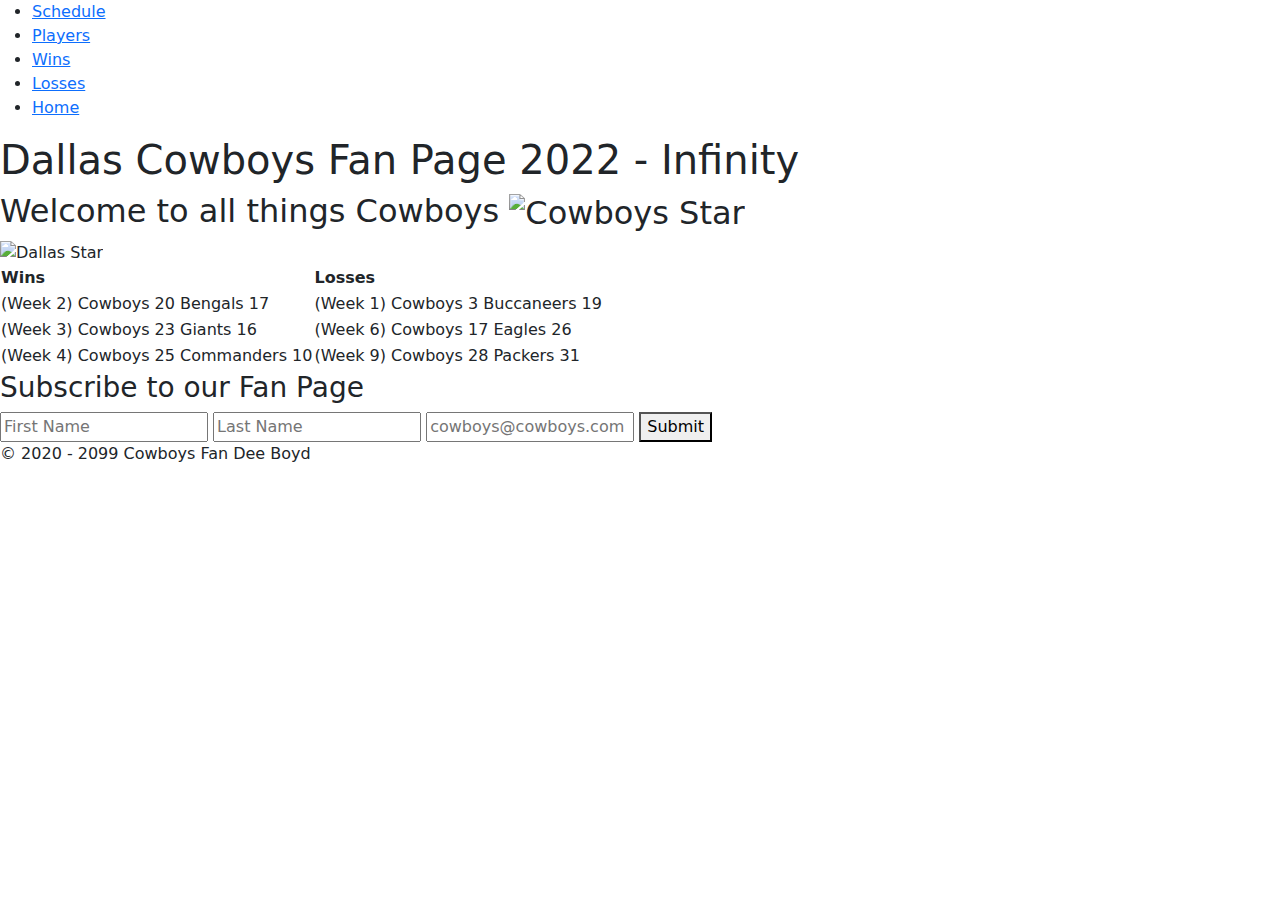
==== index.html @ 862983a8 "Initial Commit" ====
<!DOCTYPE html>
<html lang="en" dir="ltr">

<head>
  <meta charset="utf-8">
  <title>Dallas Cowboys Way</title>
  <link rel="shortcut icon" href="images/cowboys.ico">

  <meta name="viewport" content="width=device-width, initial-scale=1">
  <meta name="description" content="Dallas Cowboys Fan Page">
  <meta name="keywords" content="Dallas,Cowboys,America's Team,how bout them cowboys">
  <meta name="author" content="Demetrius Boyd">

  <!-- bootstrap css -->

  <link rel="stylesheet" href="https://cdn.jsdelivr.net/npm/bootstrap@5.2.3/dist/css/bootstrap.min.css">


<!-- External Stylesheet for Dallas Cowboys Fan Page -->
  <link rel="stylesheet" href="css/styles.css">


</head>

<body>

  <div class="menuDallas">
    <ul>
      <li> <a href="schedule.html">Schedule</a></li>
      <li> <a href="players.html">Players</a></li>
      <li> <a href="wins.html">Wins</a></li>
      <li> <a href="losses.html">Losses</a></li>
      <li> <a href="index.html">Home</a></li>
    </ul>

  </div>

  <h1>Dallas Cowboys Fan Page 2022 - Infinity</h1>

  <div class="topPageDallas">
    <h2>Welcome to all things Cowboys <img src="images/cowboys.jpg" alt="Cowboys Star" height="30px" width="30px"> </h2>
    <img class="cowboys-images" src="images/cowboys-star.jfif" alt="Dallas Star">

    <table class="dallasTable">
      <thead>
        <tr>
          <th>Wins</th>
          <th>Losses</th>
        </tr>

      </thead>
      <tbody>
        <tr>
          <td>(Week 2) Cowboys 20 Bengals 17</td>
          <td>(Week 1) Cowboys 3 Buccaneers 19</td>
        </tr>
        <tr>
          <td>(Week 3) Cowboys 23 Giants 16</td>
          <td>(Week 6) Cowboys 17 Eagles 26</td>
        </tr>
        <tr>
          <td>(Week 4) Cowboys 25 Commanders 10</td>
          <td>(Week 9) Cowboys 28 Packers 31</td>
        </tr>
        <tr>
          <td></td>
          <td></td>
        </tr>
      </tbody>
    </table>

  </div>

  <div class="middlePageDallas">





  </div>


    <div class="subscibe-Page-Dallas">
      <h3>Subscribe to our Fan Page</h3>
      <form class="" action="index.html" method="post">
        <input type="text" name="firstName" value="" placeholder="First Name">
        <input type="text" name="lastName" value=""  placeholder="Last Name">
        <input type="email" name="emailName" value="" placeholder="cowboys@cowboys.com">
        <button type="submit" name="button">Submit</button>

      </form>

    </div>

  <footer class="footerDallas">&COPY 2020 - 2099  Cowboys Fan Dee Boyd </footer>


</body>

</html>
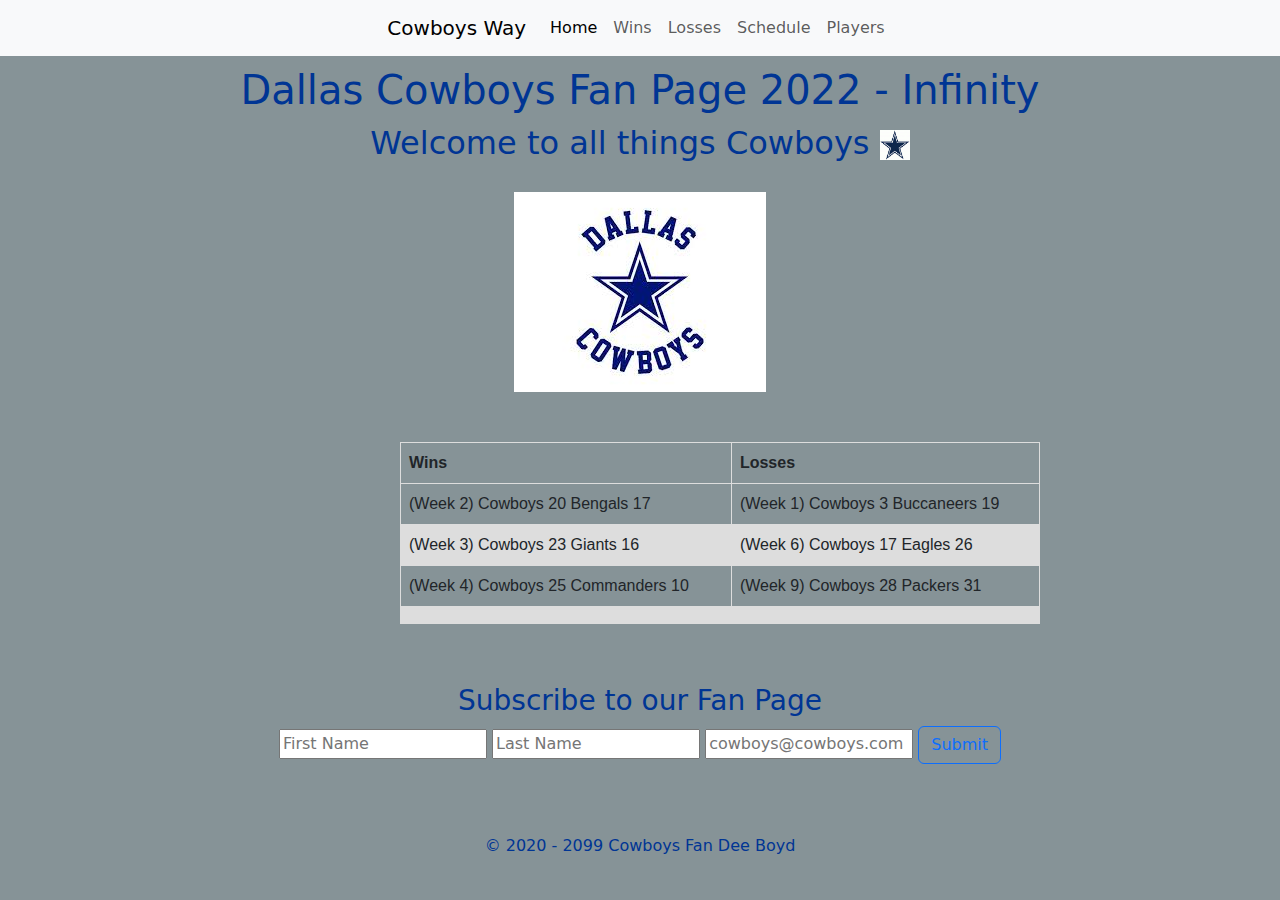
==== commit b11fe5ae: "Committing update to cowboys-fan-page with updates" ====
--- a/index.html
+++ b/index.html
@@ -1,100 +1,118 @@
-<!DOCTYPE html>
-<html lang="en" dir="ltr">
-
-<head>
-  <meta charset="utf-8">
-  <title>Dallas Cowboys Way</title>
-  <link rel="shortcut icon" href="images/cowboys.ico">
-
-  <meta name="viewport" content="width=device-width, initial-scale=1">
-  <meta name="description" content="Dallas Cowboys Fan Page">
-  <meta name="keywords" content="Dallas,Cowboys,America's Team,how bout them cowboys">
-  <meta name="author" content="Demetrius Boyd">
-
-  <!-- bootstrap css -->
-
-  <link rel="stylesheet" href="https://cdn.jsdelivr.net/npm/bootstrap@5.2.3/dist/css/bootstrap.min.css">
-
-
-<!-- External Stylesheet for Dallas Cowboys Fan Page -->
-  <link rel="stylesheet" href="css/styles.css">
-
-
-</head>
-
-<body>
-
-  <div class="menuDallas">
-    <ul>
-      <li> <a href="schedule.html">Schedule</a></li>
-      <li> <a href="players.html">Players</a></li>
-      <li> <a href="wins.html">Wins</a></li>
-      <li> <a href="losses.html">Losses</a></li>
-      <li> <a href="index.html">Home</a></li>
-    </ul>
-
-  </div>
-
-  <h1>Dallas Cowboys Fan Page 2022 - Infinity</h1>
-
-  <div class="topPageDallas">
-    <h2>Welcome to all things Cowboys <img src="images/cowboys.jpg" alt="Cowboys Star" height="30px" width="30px"> </h2>
-    <img class="cowboys-images" src="images/cowboys-star.jfif" alt="Dallas Star">
-
-    <table class="dallasTable">
-      <thead>
-        <tr>
-          <th>Wins</th>
-          <th>Losses</th>
-        </tr>
-
-      </thead>
-      <tbody>
-        <tr>
-          <td>(Week 2) Cowboys 20 Bengals 17</td>
-          <td>(Week 1) Cowboys 3 Buccaneers 19</td>
-        </tr>
-        <tr>
-          <td>(Week 3) Cowboys 23 Giants 16</td>
-          <td>(Week 6) Cowboys 17 Eagles 26</td>
-        </tr>
-        <tr>
-          <td>(Week 4) Cowboys 25 Commanders 10</td>
-          <td>(Week 9) Cowboys 28 Packers 31</td>
-        </tr>
-        <tr>
-          <td></td>
-          <td></td>
-        </tr>
-      </tbody>
-    </table>
-
-  </div>
-
-  <div class="middlePageDallas">
-
-
-
-
-
-  </div>
-
-
-    <div class="subscibe-Page-Dallas">
-      <h3>Subscribe to our Fan Page</h3>
-      <form class="" action="index.html" method="post">
-        <input type="text" name="firstName" value="" placeholder="First Name">
-        <input type="text" name="lastName" value=""  placeholder="Last Name">
-        <input type="email" name="emailName" value="" placeholder="cowboys@cowboys.com">
-        <button type="submit" name="button">Submit</button>
-
-      </form>
-
-    </div>
-
-  <footer class="footerDallas">&COPY 2020 - 2099  Cowboys Fan Dee Boyd </footer>
-
-
-</body>
-
-</html>
+<!DOCTYPE html>
+<html lang="en" dir="ltr">
+
+<head>
+  <meta charset="utf-8">
+  <title>Dallas Cowboys Way</title>
+  <link rel="shortcut icon" href="images/cowboys.ico">
+
+  <meta name="viewport" content="width=device-width, initial-scale=1">
+  <meta name="description" content="Dallas Cowboys Fan Page">
+  <meta name="keywords" content="Dallas,Cowboys,America's Team,how bout them cowboys">
+  <meta name="author" content="Demetrius Boyd">
+
+  <!-- bootstrap css -->
+
+  <link rel="stylesheet" href="https://cdn.jsdelivr.net/npm/bootstrap@5.2.3/dist/css/bootstrap.min.css">
+
+
+  <!-- External Stylesheet for Dallas Cowboys Fan Page -->
+  <link rel="stylesheet" href="css/styles.css">
+
+
+</head>
+
+<body>
+
+  <nav class="navbar navbar-expand-lg bg-light mx-auto ">
+    <div class="container-fluid">
+      <button class="navbar-toggler" type="button" data-bs-toggle="collapse" data-bs-target="#navbarNav" aria-controls="navbarNav" aria-expanded="false" aria-label="Toggle navigation">
+        <span class="navbar-toggler-icon"></span>
+      </button>
+      <div class="collapse navbar-collapse" id="navbarNav">
+        <ul class="navbar-nav mx-auto ">
+          <a class="navbar-brand" href="index.html">Cowboys Way</a>
+          <li class="nav-item">
+            <a class="nav-link active" aria-current="page" href="index.html">Home</a>
+          </li>
+          <li class="nav-item">
+            <a class="nav-link" href="wins.html">Wins</a>
+          </li>
+          <li class="nav-item">
+            <a class="nav-link" href="losses.html">Losses</a>
+          </li>
+          <li class="nav-item">
+            <a class="nav-link" href="schedule.html">Schedule</a>
+          </li>
+          <li class="nav-item">
+            <a class="nav-link" href="players.html">Players</a>
+          </li>
+
+        </ul>
+      </div>
+    </div>
+  </nav>
+
+  <h1>Dallas Cowboys Fan Page 2022 - Infinity</h1>
+
+  <div class="topPageDallas">
+    <h2>Welcome to all things Cowboys <img src="images/cowboys.jpg" alt="Cowboys Star" height="30px" width="30px"> </h2>
+    <img class="cowboys-images" src="images/cowboys-star.jfif" alt="Dallas Star">
+
+    <table class="dallasTable">
+      <thead>
+        <tr>
+          <th>Wins</th>
+          <th>Losses</th>
+        </tr>
+
+      </thead>
+      <tbody>
+        <tr>
+          <td>(Week 2) Cowboys 20 Bengals 17</td>
+          <td>(Week 1) Cowboys 3 Buccaneers 19</td>
+        </tr>
+        <tr>
+          <td>(Week 3) Cowboys 23 Giants 16</td>
+          <td>(Week 6) Cowboys 17 Eagles 26</td>
+        </tr>
+        <tr>
+          <td>(Week 4) Cowboys 25 Commanders 10</td>
+          <td>(Week 9) Cowboys 28 Packers 31</td>
+        </tr>
+        <tr>
+          <td></td>
+          <td></td>
+        </tr>
+      </tbody>
+    </table>
+
+  </div>
+
+  <div class="middlePageDallas">
+
+
+
+
+
+  </div>
+
+
+  <div class="subscibe-Page-Dallas">
+    <h3>Subscribe to our Fan Page</h3>
+    <form class="" action="index.html" method="post">
+      <input type="text" name="firstName" value="" placeholder="First Name">
+      <input type="text" name="lastName" value="" placeholder="Last Name">
+      <input type="email" name="emailName" value="" placeholder="cowboys@cowboys.com">
+      <button class="btn btn-outline-primary" type="submit" name="button">Submit</button>
+
+    </form>
+
+  </div>
+
+  <footer class="footerDallas">&COPY 2020 - 2099 Cowboys Fan Dee Boyd </footer>
+
+  <script src="https://cdn.jsdelivr.net/npm/bootstrap@5.2.3/dist/js/bootstrap.bundle.min.js"></script>
+</body>
+
+</html>
--- a/css/styles.css
+++ b/css/styles.css
@@ -0,0 +1,58 @@
+/* Dallas Cowboys Fan Page CSS */
+body {
+  text-align: center;
+  background-color: #869397;
+
+}
+
+
+h1, h2 {
+
+color: #003594;
+margin: 10px;
+
+}
+
+/* navbar */
+.navbar-default {
+    background-color: #869397;
+    border-color: #E7E7E7;
+}
+
+.cowboys-images {
+  margin: 20px;
+
+}
+
+.footerDallas {
+
+  color: #003594;
+  padding: 10px;
+
+}
+
+.subscibe-Page-Dallas {
+
+  color: #003594;
+  padding: 60px
+}
+
+table {
+  font-family: arial, sans-serif;
+  border-collapse: collapse;
+  width: 50%;
+  margin-left: 400px;
+  margin-top: 30px;
+
+
+}
+
+td, th {
+  border: 1px solid #dddddd;
+  text-align: left;
+  padding: 8px;
+}
+
+tr:nth-child(even) {
+  background-color: #dddddd;
+}
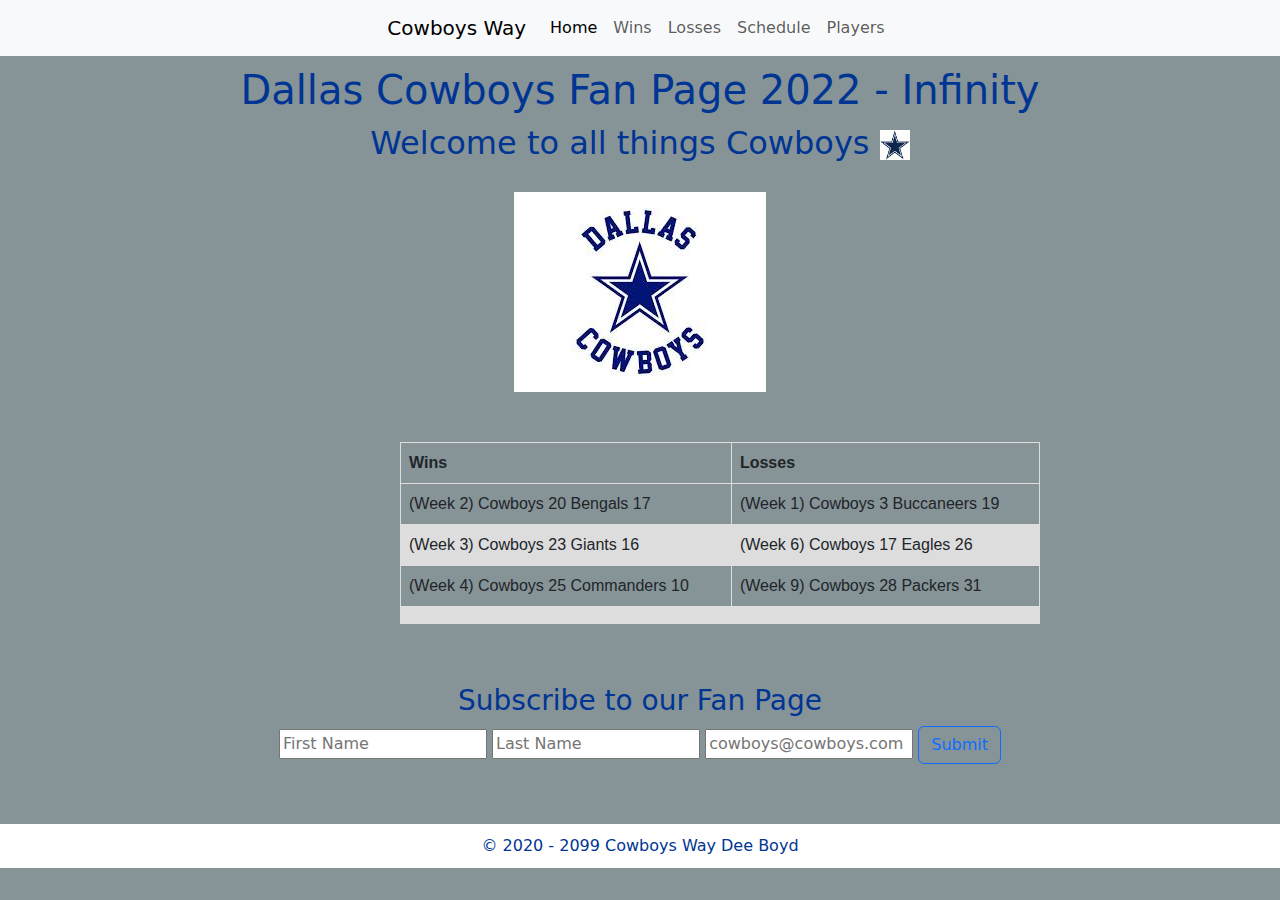
==== commit 808a8e7e: "Committing updating css and index.html" ====
--- a/index.html
+++ b/index.html
@@ -110,7 +110,7 @@
 
   </div>
 
-  <footer class="footerDallas">&COPY 2020 - 2099 Cowboys Fan Dee Boyd </footer>
+  <footer class="footerDallas">&COPY 2020 - 2099 Cowboys Way Dee Boyd </footer>
 
   <script src="https://cdn.jsdelivr.net/npm/bootstrap@5.2.3/dist/js/bootstrap.bundle.min.js"></script>
 </body>
--- a/css/styles.css
+++ b/css/styles.css
@@ -25,7 +25,7 @@
 }
 
 .footerDallas {
-
+  background-color: white;
   color: #003594;
   padding: 10px;
 
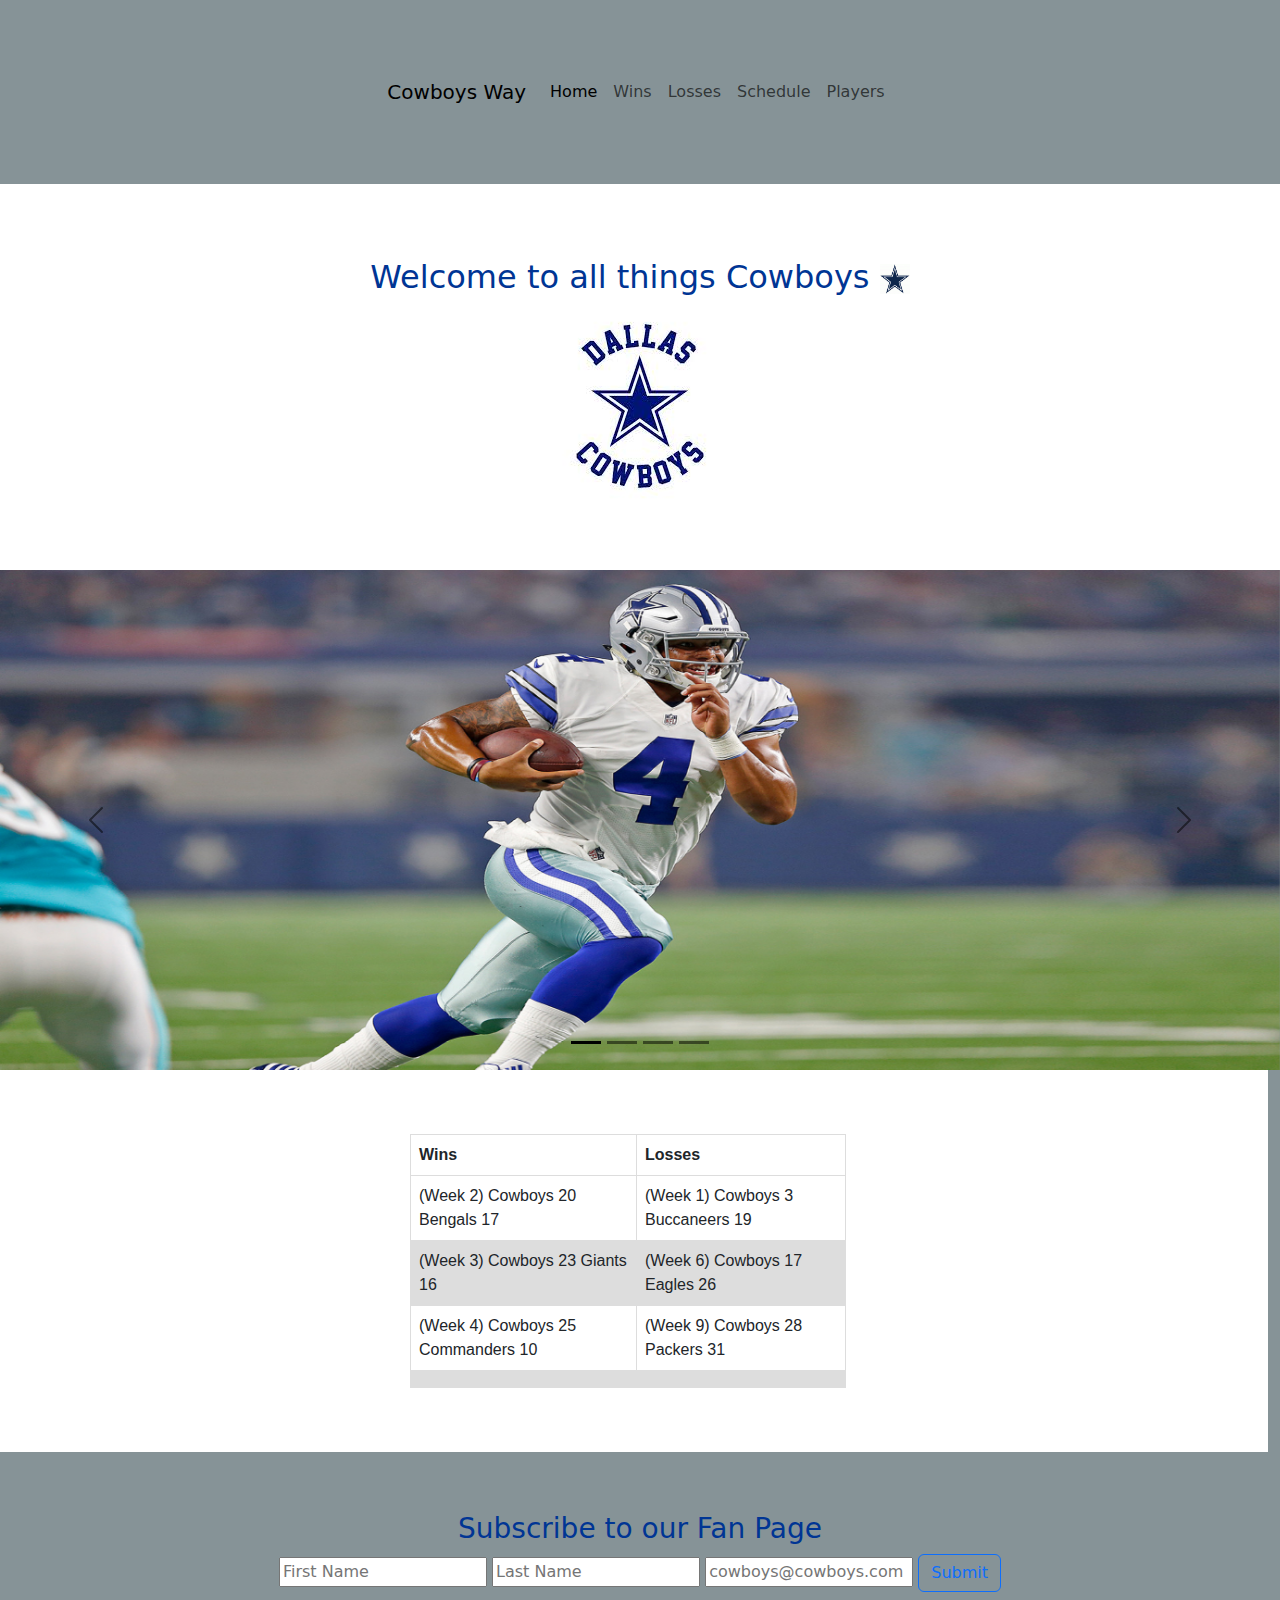
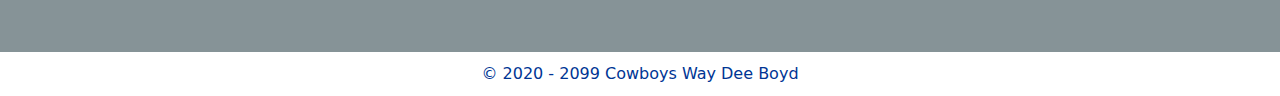
==== commit 2908be26: "updates" ====
--- a/index.html
+++ b/index.html
@@ -1,118 +1,190 @@
-<!DOCTYPE html>
-<html lang="en" dir="ltr">
-
-<head>
-  <meta charset="utf-8">
-  <title>Dallas Cowboys Way</title>
-  <link rel="shortcut icon" href="images/cowboys.ico">
-
-  <meta name="viewport" content="width=device-width, initial-scale=1">
-  <meta name="description" content="Dallas Cowboys Fan Page">
-  <meta name="keywords" content="Dallas,Cowboys,America's Team,how bout them cowboys">
-  <meta name="author" content="Demetrius Boyd">
-
-  <!-- bootstrap css -->
-
-  <link rel="stylesheet" href="https://cdn.jsdelivr.net/npm/bootstrap@5.2.3/dist/css/bootstrap.min.css">
-
-
-  <!-- External Stylesheet for Dallas Cowboys Fan Page -->
-  <link rel="stylesheet" href="css/styles.css">
-
-
-</head>
-
-<body>
-
-  <nav class="navbar navbar-expand-lg bg-light mx-auto ">
-    <div class="container-fluid">
-      <button class="navbar-toggler" type="button" data-bs-toggle="collapse" data-bs-target="#navbarNav" aria-controls="navbarNav" aria-expanded="false" aria-label="Toggle navigation">
-        <span class="navbar-toggler-icon"></span>
-      </button>
-      <div class="collapse navbar-collapse" id="navbarNav">
-        <ul class="navbar-nav mx-auto ">
-          <a class="navbar-brand" href="index.html">Cowboys Way</a>
-          <li class="nav-item">
-            <a class="nav-link active" aria-current="page" href="index.html">Home</a>
-          </li>
-          <li class="nav-item">
-            <a class="nav-link" href="wins.html">Wins</a>
-          </li>
-          <li class="nav-item">
-            <a class="nav-link" href="losses.html">Losses</a>
-          </li>
-          <li class="nav-item">
-            <a class="nav-link" href="schedule.html">Schedule</a>
-          </li>
-          <li class="nav-item">
-            <a class="nav-link" href="players.html">Players</a>
-          </li>
-
-        </ul>
-      </div>
-    </div>
-  </nav>
-
-  <h1>Dallas Cowboys Fan Page 2022 - Infinity</h1>
-
-  <div class="topPageDallas">
-    <h2>Welcome to all things Cowboys <img src="images/cowboys.jpg" alt="Cowboys Star" height="30px" width="30px"> </h2>
-    <img class="cowboys-images" src="images/cowboys-star.jfif" alt="Dallas Star">
-
-    <table class="dallasTable">
-      <thead>
-        <tr>
-          <th>Wins</th>
-          <th>Losses</th>
-        </tr>
-
-      </thead>
-      <tbody>
-        <tr>
-          <td>(Week 2) Cowboys 20 Bengals 17</td>
-          <td>(Week 1) Cowboys 3 Buccaneers 19</td>
-        </tr>
-        <tr>
-          <td>(Week 3) Cowboys 23 Giants 16</td>
-          <td>(Week 6) Cowboys 17 Eagles 26</td>
-        </tr>
-        <tr>
-          <td>(Week 4) Cowboys 25 Commanders 10</td>
-          <td>(Week 9) Cowboys 28 Packers 31</td>
-        </tr>
-        <tr>
-          <td></td>
-          <td></td>
-        </tr>
-      </tbody>
-    </table>
-
-  </div>
-
-  <div class="middlePageDallas">
-
-
-
-
-
-  </div>
-
-
-  <div class="subscibe-Page-Dallas">
-    <h3>Subscribe to our Fan Page</h3>
-    <form class="" action="index.html" method="post">
-      <input type="text" name="firstName" value="" placeholder="First Name">
-      <input type="text" name="lastName" value="" placeholder="Last Name">
-      <input type="email" name="emailName" value="" placeholder="cowboys@cowboys.com">
-      <button class="btn btn-outline-primary" type="submit" name="button">Submit</button>
-
-    </form>
-
-  </div>
-
-  <footer class="footerDallas">&COPY 2020 - 2099 Cowboys Way Dee Boyd </footer>
-
-  <script src="https://cdn.jsdelivr.net/npm/bootstrap@5.2.3/dist/js/bootstrap.bundle.min.js"></script>
-</body>
-
-</html>
+<!DOCTYPE html>
+<html lang="en" dir="ltr">
+
+<head>
+  <meta charset="utf-8">
+  <title>Dallas Cowboys Way</title>
+  <link rel="shortcut icon" href="images/cowboys.ico">
+
+  <meta name="viewport" content="width=device-width, initial-scale=1">
+  <meta name="description" content="Dallas Cowboys Fan Page">
+  <meta name="keywords" content="Dallas,Cowboys,America's Team,how bout them cowboys">
+  <meta name="author" content="Demetrius Boyd">
+
+  <!-- bootstrap css -->
+
+  <link rel="stylesheet" href="https://cdn.jsdelivr.net/npm/bootstrap@5.2.3/dist/css/bootstrap.min.css">
+
+
+  <!-- External Stylesheet for Dallas Cowboys Fan Page -->
+  <link rel="stylesheet" href="css/styles.css">
+
+
+</head>
+
+<body>
+
+  <!-- NavBar -->
+  <div class="navbar-div">
+
+
+    <nav class="navbar navbar-expand-lg  mx-auto ">
+      <div class="container-fluid">
+        <button class="navbar-toggler" type="button" data-bs-toggle="collapse" data-bs-target="#navbarNav" aria-controls="navbarNav" aria-expanded="false" aria-label="Toggle navigation">
+          <span class="navbar-toggler-icon"></span>
+        </button>
+        <div class="collapse navbar-collapse" id="navbarNav">
+          <ul class="navbar-nav mx-auto ">
+            <a class="navbar-brand" href="index.html">Cowboys Way</a>
+            <li class="nav-item">
+              <a class="nav-link active" aria-current="page" href="index.html">Home</a>
+            </li>
+            <li class="nav-item">
+              <a class="nav-link" href="wins.html">Wins</a>
+            </li>
+            <li class="nav-item">
+              <a class="nav-link" href="losses.html">Losses</a>
+            </li>
+            <li class="nav-item">
+              <a class="nav-link" href="schedule.html">Schedule</a>
+            </li>
+            <li class="nav-item">
+              <a class="nav-link" href="players.html">Players</a>
+            </li>
+
+          </ul>
+        </div>
+      </div>
+    </nav>
+  </div>
+
+
+  <!-- Table and Image -->
+
+
+  <div class="container-fluid topPageDallas">
+    <h2>Welcome to all things Cowboys <img src="images/cowboys.jpg" alt="Cowboys Star" height="30px" width="30px"> </h2>
+    <img class="cowboys-images" src="images/cowboys-star.jfif" alt="Dallas Star">
+
+  </div>
+
+  <!-- Carousel div class="">
+
+ -->
+
+  <div class="cowboys-carousel">
+
+    <div id="carouselExampleDark" class="carousel carousel-dark slide" data-bs-ride="carousel">
+      <div class="carousel-indicators">
+        <button type="button" data-bs-target="#carouselExampleDark" data-bs-slide-to="0" class="active" aria-current="true" aria-label="Slide 1"></button>
+        <button type="button" data-bs-target="#carouselExampleDark" data-bs-slide-to="1" aria-label="Slide 2"></button>
+        <button type="button" data-bs-target="#carouselExampleDark" data-bs-slide-to="2" aria-label="Slide 3"></button>
+        <button type="button" data-bs-target="#carouselExampleDark" data-bs-slide-to="3" aria-label="Slide 4"></button>
+
+
+      </div>
+      <div class="carousel-inner">
+        <div class="carousel-item active" data-bs-interval="10000">
+          <img class="cowboys-carousel-image" src="images/cowboysdak.jpg" class="d-block w-100" alt="First Slide">
+          <div class="carousel-caption d-none d-md-block">
+
+          </div>
+        </div>
+            <div class="carousel-item">
+          <img class="cowboys-carousel-image" src="images/cowboys-helmet.jfif" class="d-block w-100" alt="Third Slide">
+          <div class="carousel-caption d-none d-md-block">
+
+          </div>
+        </div>
+        <div class="carousel-item">
+          <img class="cowboys-carousel-image" src="images/cowboysstadium.jpg" class="d-block w-100" alt="Fourth Slide">
+          <div class="carousel-caption d-none d-md-block">
+
+          </div>
+        </div>
+
+      </div>
+      <button class="carousel-control-prev" type="button" data-bs-target="#carouselExampleDark" data-bs-slide="prev">
+        <span class="carousel-control-prev-icon" aria-hidden="true"></span>
+        <span class="visually-hidden">Previous</span>
+      </button>
+      <button class="carousel-control-next" type="button" data-bs-target="#carouselExampleDark" data-bs-slide="next">
+        <span class="carousel-control-next-icon" aria-hidden="true"></span>
+        <span class="visually-hidden">Next</span>
+      </button>
+    </div>
+
+  </div>
+
+
+
+
+
+
+
+  <!-- Table div with bootstrap classes row -->
+  <div class="row container-fluid cowboys-table">
+    <div class="col">
+
+      <table class="mx-auto">
+        <thead>
+          <tr>
+            <th>Wins</th>
+            <th>Losses</th>
+          </tr>
+
+        </thead>
+        <tbody>
+          <tr>
+            <td>(Week 2) Cowboys 20 Bengals 17</td>
+            <td>(Week 1) Cowboys 3 Buccaneers 19</td>
+          </tr>
+          <tr>
+            <td>(Week 3) Cowboys 23 Giants 16</td>
+            <td>(Week 6) Cowboys 17 Eagles 26</td>
+          </tr>
+          <tr>
+            <td>(Week 4) Cowboys 25 Commanders 10</td>
+            <td>(Week 9) Cowboys 28 Packers 31</td>
+          </tr>
+          <tr>
+            <td></td>
+            <td></td>
+          </tr>
+        </tbody>
+      </table>
+    </div>
+  </div>
+
+
+
+
+  <!-- Containers & Bootstrap Grid Layout -->
+  <div class="middlePageDallas">
+
+
+
+
+
+  </div>
+
+  <!-- Subscribe section -->
+  <div class="subscibe-Page-Dallas">
+    <h3>Subscribe to our Fan Page</h3>
+    <form class="" action="index.html" method="post">
+      <input type="text" name="firstName" value="" placeholder="First Name">
+      <input type="text" name="lastName" value="" placeholder="Last Name">
+      <input type="email" name="emailName" value="" placeholder="cowboys@cowboys.com">
+      <button class="btn btn-outline-primary" type="submit" name="button">Submit</button>
+
+    </form>
+
+  </div>
+
+  <!-- Footer div -->
+  <footer class="footerDallas">&COPY 2020 - 2099 Cowboys Way Dee Boyd </footer>
+
+  <script src="https://cdn.jsdelivr.net/npm/bootstrap@5.2.3/dist/js/bootstrap.bundle.min.js"></script>
+</body>
+
+</html>
--- a/css/styles.css
+++ b/css/styles.css
@@ -1,58 +1,91 @@
-/* Dallas Cowboys Fan Page CSS */
-body {
-  text-align: center;
-  background-color: #869397;
-
-}
-
-
-h1, h2 {
-
-color: #003594;
-margin: 10px;
-
-}
-
-/* navbar */
-.navbar-default {
-    background-color: #869397;
-    border-color: #E7E7E7;
-}
-
-.cowboys-images {
-  margin: 20px;
-
-}
-
-.footerDallas {
-  background-color: white;
-  color: #003594;
-  padding: 10px;
-
-}
-
-.subscibe-Page-Dallas {
-
-  color: #003594;
-  padding: 60px
-}
-
-table {
-  font-family: arial, sans-serif;
-  border-collapse: collapse;
-  width: 50%;
-  margin-left: 400px;
-  margin-top: 30px;
-
-
-}
-
-td, th {
-  border: 1px solid #dddddd;
-  text-align: left;
-  padding: 8px;
-}
-
-tr:nth-child(even) {
-  background-color: #dddddd;
-}
+/* Dallas Cowboys Fan Page CSS */
+body {
+  background-color: #869397;
+  text-align: center;
+
+
+}
+
+
+h1, h2 {
+
+color: #003594;
+margin: 10px;
+
+}
+
+.carousel-item {
+  height: 500px;
+
+}
+
+.container-fluid {
+
+  padding: 5% 15%;
+
+}
+
+
+.cowboys-carousel-image {
+
+  height: 100%;
+  width: 100%;
+
+
+}
+
+
+.cowboys-table {
+
+  background-color: white;
+}
+
+
+
+.footerDallas {
+  background-color: white;
+  color: #003594;
+  padding: 10px;
+
+}
+.navbar-div {
+
+  background-color: #869397;
+
+}
+
+
+
+.subscibe-Page-Dallas {
+
+  color: #003594;
+  padding: 60px
+}
+
+
+table {
+  border-collapse: collapse;
+  font-family: arial, sans-serif;
+  width: 50%;
+
+
+
+}
+
+td, th {
+  border: 1px solid #dddddd;
+  padding: 8px;
+  text-align: left;
+
+}
+
+tr:nth-child(even) {
+  background-color: #dddddd;
+}
+
+
+
+.topPageDallas {
+
+  background-color: white;
+}
